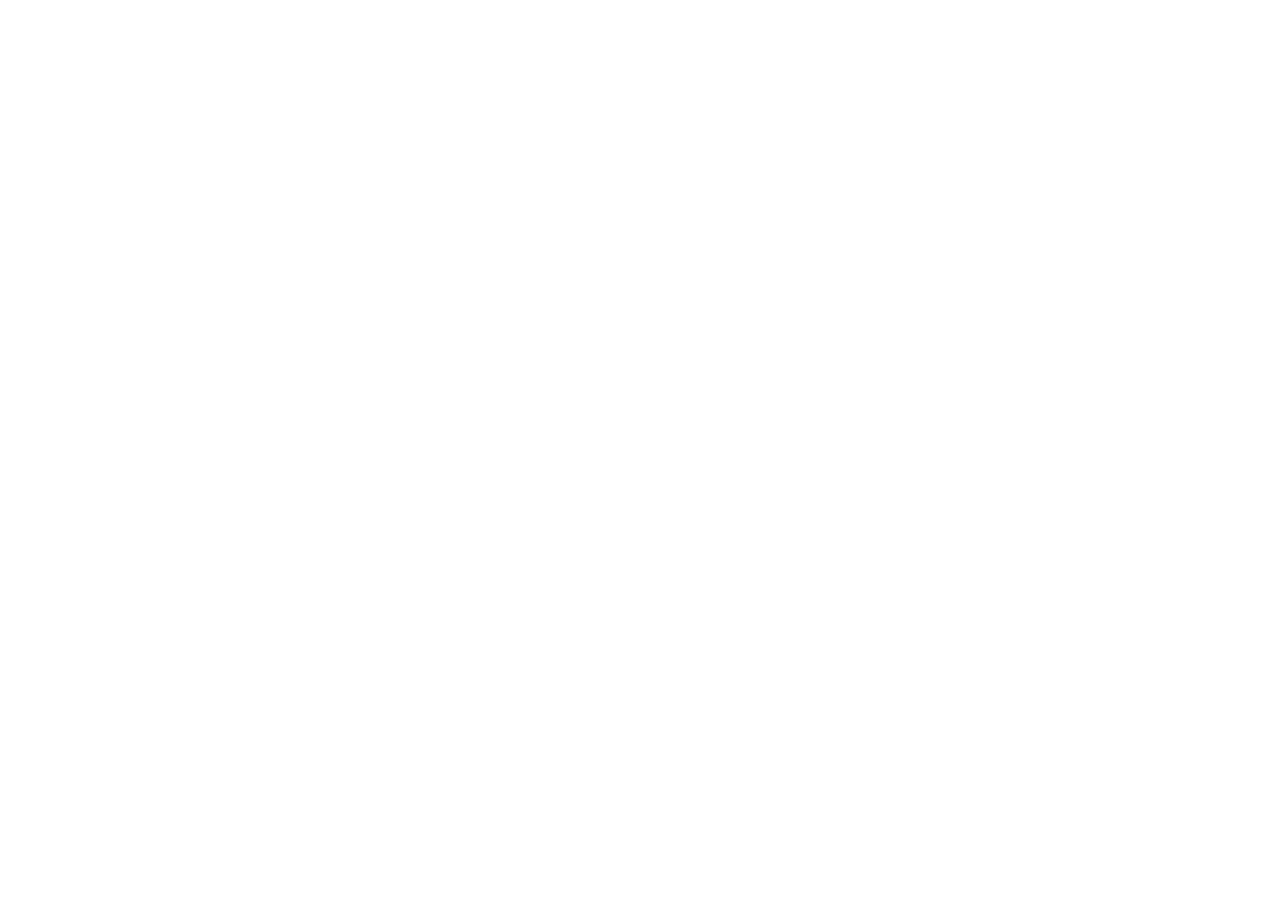
==== index.html @ d0fc97a7 "Add html main file" ====
<!DOCTYPE html>
<html lang="en">
<head>
    <meta charset="UTF-8">
    <meta name="viewport" content="width=device-width, initial-scale=1.0">
    <title>Document</title>
</head>
<body>
    
</body>
</html>
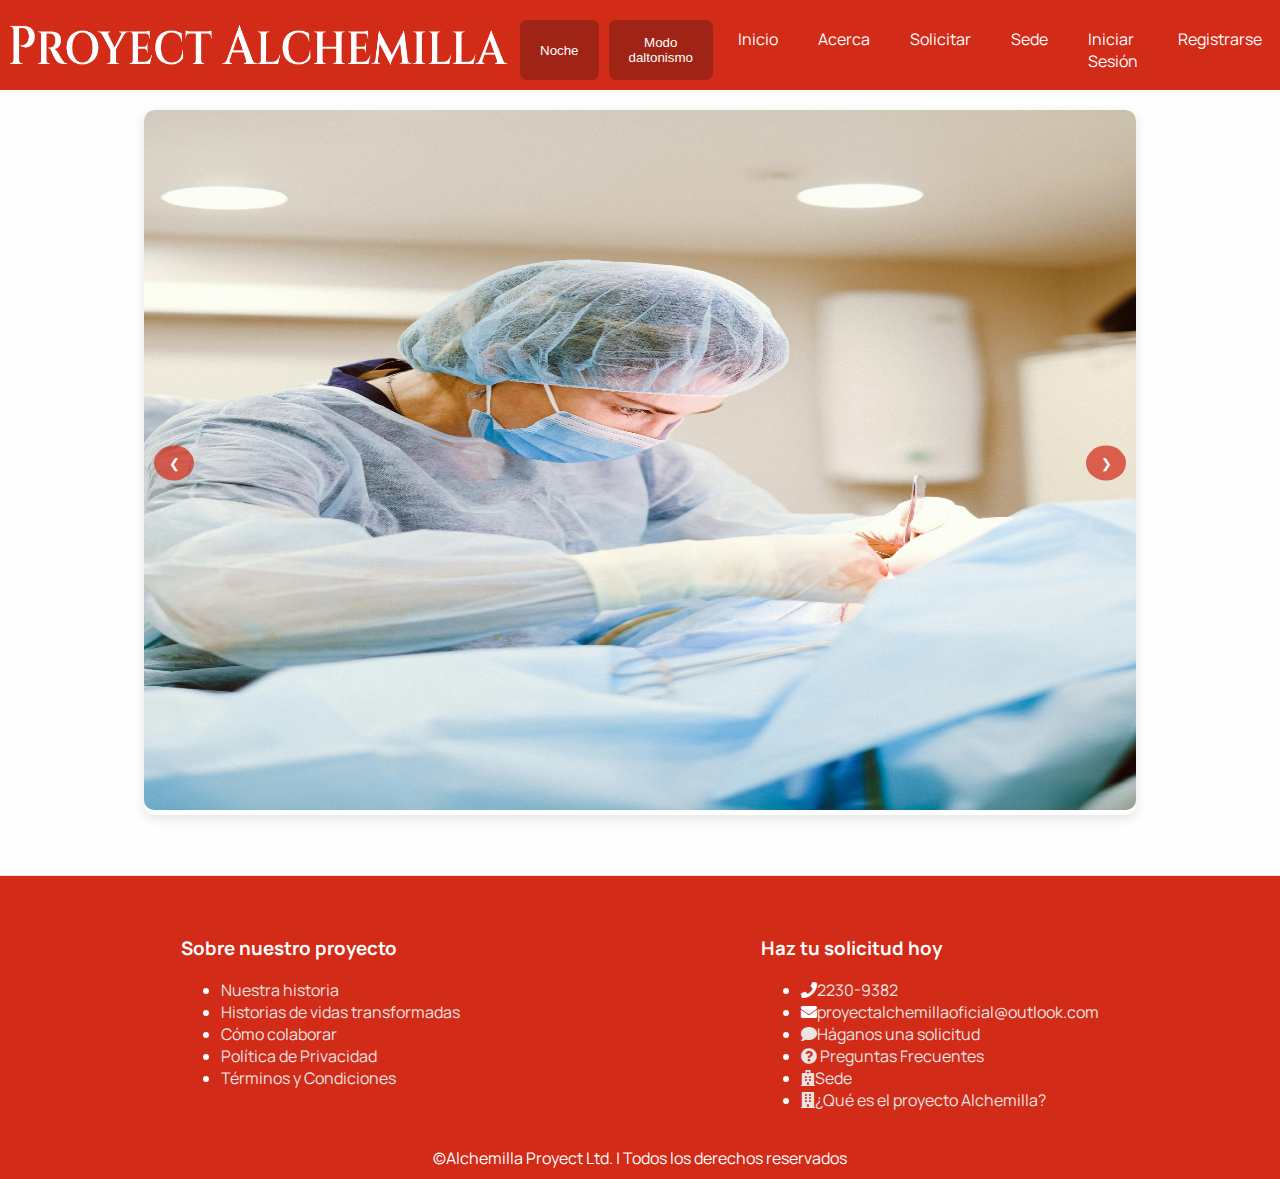
==== commit 5deb5261: "Add basically the whole page" ====
--- a/index.html
+++ b/index.html
@@ -1,11 +1,94 @@
 <!DOCTYPE html>
-<html lang="en">
+<html lang="es">
 <head>
     <meta charset="UTF-8">
     <meta name="viewport" content="width=device-width, initial-scale=1.0">
-    <title>Document</title>
+    <title>Proyect Alchemilla | Inicio</title>
+    <link rel="stylesheet" href="/css/main.css">
+    <link rel="stylesheet" href="https://cdnjs.cloudflare.com/ajax/libs/font-awesome/5.15.4/css/all.min.css">
+    <link type="image/png" sizes="96x96" rel="icon" href="/img/favicon.png">
 </head>
 <body>
+    <header>
+        <a href="index.html">
+            <img src="/img/logo.png" alt="logo" id="logoI">
+        </a>
+        <button class="hamburger" id="hamburger-btn">&#9776;</button>
+        <nav id="navbar">      
+            <button id="theme-toggle" class="theme-toggle">Día</button>
+            <button id="toggle-mode-btn">Modo daltonismo</button>
+            <a href="index.html">Inicio</a>
+            <a href="/html/about.html" id="acercade-link">Acerca</a>
+            <a href="/html/contacts.html" id="contactos-link">Solicitar</a>
+            <a href="/html/locate.html" id="ubicacion-link">Sede</a>
+            <a href="/html/history.html" id="historial-link" style="display:none;">Donaciones</a>
+            <a href="/html/admin.html" id="productos-link" style="display:none;">Administrador</a>
+            <a href="/html/login.html" id="login-link">Iniciar Sesión</a>
+            <a href="/html/register.html" id="register-link">Registrarse</a>
+            <span id="welcome-message" style="display:none;"></span>
+            <a href="#" id="logout-link" style="display:none;">Cerrar Sesión</a>
+            <button id="cart-btn">Donaciones (0)</button>
+        </nav>
+    </header>
+    <main>
+        <div class="carousel-container">
+            <div class="carousel">
+              <div class="carousel-item">
+                <img src="/img/img1.jpg" alt="Foto 1">
+              </div>
+              <div class="carousel-item">
+                <img src="/img/img2.jpg" alt="Foto 2">
+              </div>
+              <div class="carousel-item">
+                <img src="/img/img3.jpg" alt="Foto 3">
+              </div>
+              <div class="carousel-item">
+                <img src="/img/img4.jpg" alt="Foto 4">
+              </div>
+              <div class="carousel-item"><img src="/img/img5.jpg"></div>
+            </div>
+            <button class="carousel-prev" id="prev">&#10094;</button>
+            <button class="carousel-next" id="next">&#10095;</button>
+          </div>
+        <section id="product-list" class="product-grid"></section>
+        <div id="cart" style="display:none;">
+            <h2>Donaciones a realizar de parte suya:</h2>
+            <ul id="cart-items"></ul>
+            <p>Recompensa Final: ₡<span id="cart-subtotal">0.00</span></p>
+            <button id="checkout-btn">¡Donar!</button>
+        </div>
+    </main>
     
+    <footer>
+        <div class="footerdiv">
+         <div class="footerdiv2">
+          <h3 class="headline footer">Sobre nuestro proyecto</h3>
+          <ul class="footer-links">
+           <li><a href="#">Nuestra historia</a></li>
+           <li><a href="#">Historias de vidas transformadas</a></li>
+           <li><a href="#">Cómo colaborar</a></li>
+           <li><a href="#">Política de Privacidad</a></li>
+           <li><a href="#">Términos y Condiciones</a></li>
+          </ul>
+         </div>
+         <div class="footerdiv2">
+          <h3 class="headline footer">Haz tu solicitud hoy</h3>
+          <ul>
+           <li><i class="fa fa-phone" aria-hidden="true"></i><a href="tel:2230-9382" class="ng-binding">2230-9382</a></li>
+           <li><i class="fa fa-envelope" aria-hidden="true"></i><a class="ng-binding" href="mailto:proyectalchemillaoficial@outlook.com">proyectalchemillaoficial@outlook.com</a></li>
+           <li><a href="/html/contacts.html"><i class="fa fa-comment" aria-hidden="true"></i>Háganos una solicitud</a></li>
+           <li><a href="/html/faq.html"><i class="fa fa-question-circle" aria-hidden="true"></i> Preguntas Frecuentes</a></li>
+           <li><a href="/html/locate.html"><i class="fas fa-hospital" aria-hidden="true"></i>Sede</a></li>
+           <li><a href="/html/about.html"><i class="fas fa-building" aria-hidden="true"></i>¿Qué es el proyecto Alchemilla?</a></li>
+           </ul>
+            </div>
+        </div>
+        <span>©Alchemilla Proyect Ltd. | Todos los derechos reservados</span>
+    </footer> 
+    
+
+    <script src="/js/cart.js"></script>
+    <script src="/js/main.js"></script>
 </body>
-</html>+</html>
+    --- a/css/main.css
+++ b/css/main.css
@@ -0,0 +1,395 @@
+@import url('https://fonts.googleapis.com/css2?family=Manrope:wght@200..800&display=swap');
+
+html, body {
+    height: 100%;
+    margin: 0;
+    font-family: "Manrope", sans-serif;
+    padding: 0;
+    display: flex;
+    flex-direction: column;
+}
+header {
+    color: white;
+    padding: 10px;
+    display: flex;
+    justify-content: space-between;
+    align-items: center;
+}
+
+#logoI {
+    width: 500px;
+    padding-top: 10px;
+    height: 45px;
+    border-radius: 5%;
+}
+
+nav {
+    display: flex;
+    gap: 10px;
+    padding-top: 10px;
+    padding-left: 10px;
+    padding-right: 10px;
+}
+nav a, #welcome-message {
+    color: white;
+    padding: 8px 15px;
+    text-decoration: none;
+}
+
+#welcome-message {
+    font-weight: bold;
+    color: lightgreen;
+    display: inline-block;
+}
+
+
+.hamburger {
+    display: none;
+    background-color: #9f2415;
+    color: white;
+    font-size: 30px;
+    border: none;
+    cursor: pointer;
+}
+
+h1 {
+    margin: 20px 0;
+}
+
+main {
+    flex: 1;
+    padding: 20px;
+}
+form {
+    margin-bottom: 20px;
+}
+
+input {
+    display: block;
+    margin: 10px 0;
+    padding: 8px;
+    width: 100%;
+    max-width: 300px;
+}
+
+button {
+    padding: 10px 20px;
+    background-color: #9f2415;
+    color: white;
+    border: none;
+    cursor: pointer;
+    border-radius: 7px;
+}
+
+button:hover {
+    background-color: #f7503c;
+    transition: 17ms;
+    font-family: "Manrope", sans-serif;
+}
+.product-grid {
+    display: grid;
+    grid-template-columns: repeat(5, 1fr);
+    gap: 10px;
+    padding: 20px;
+}
+
+.product-card {
+    background-color: white;
+    border-radius: 8px;
+    padding: 15px;
+    text-align: center;
+    box-shadow: rgba(0, 0, 0, 0.1) 0px 4px 12px;
+}
+
+.product-card img {
+    width: 100%;
+    height: 50%;
+    border-radius: 8px;
+}
+
+.product-card h3 {
+    font-size: 18px;
+    margin: 10px 0;
+}
+.product-card p {
+    font-size: 14px;
+    margin: 5px 0;
+}
+
+.product-card .sold-out {
+    color: red;
+    font-weight: bold;
+}
+
+#logout-link {
+    color: #ffaba1;
+    cursor: pointer;
+}
+
+#welcome-message {
+    margin-right: 10px;
+    font-weight: bold;
+    color: #fe7b6b;
+}
+
+.compra {
+    border: 1px solid #ccc;
+    padding: 10px;
+    margin: 10px 0;
+}
+.compra h3 {
+    margin: 0 0 10px;
+}
+
+.compra ul {
+    list-style-type: none;
+    padding: 0;
+}
+
+.compra ul li {
+    padding: 10px 0;
+}
+
+.compra p {
+    font-weight: bold;
+}
+
+footer {
+    color: #fff;
+    text-align: center;
+    padding: 10px;
+    border-top: 1px solid #ddd;
+    padding-top: 20px;
+}
+.footerdiv {
+    padding: 20px;
+    display: flex;
+    justify-content: space-around;
+    flex-wrap: wrap;
+}
+
+.footerdiv1 {
+    padding-top: 20px;
+}
+
+.footerdiv2 {
+    color: white;
+    text-align: left;
+}
+
+footer a {
+    text-decoration: none;
+    color: rgb(234, 229, 229);
+}
+
+@media screen and (max-width: 768px) {
+    .product-grid {
+        grid-template-columns: repeat(2, 1fr);
+    }
+
+    header, footer {
+        text-align: center;
+    }
+
+nav {
+    display: none; 
+    flex-direction: column; 
+    background-color: #120436;
+    position: absolute;
+    top: 60px;
+    left: 0;
+    width: 100%;
+    padding: 10px 0;
+}
+
+nav a {
+    padding: 15px;
+    text-align: center;
+    border-bottom: 1px solid #ddd;
+}
+
+
+.hamburger {
+    display: block;
+}
+
+
+nav.active {
+    display: flex;
+}
+.hamburger.active {
+    content: "\2715";
+}
+
+.footerdiv {
+    display: flex;
+    flex-direction: column;
+    align-items: center;
+}
+
+.footerdiv1, .footerdiv2 {
+    text-align: center;
+}
+
+.footerdiv2 ul {
+    padding-left: 0;
+}
+
+.footerdiv2 ul li {
+    list-style-type: none;
+}
+}
+
+ @media screen and (max-width: 480px) {
+    .product-grid {
+        display: grid;
+        grid-template-columns: repeat(auto-fit, minmax(200px, 1fr)); 
+        gap: 10px;
+    }
+
+    button, input {
+        width: 100%; 
+    }
+
+    .hamburger.active {
+        content: "\2715"; 
+    }
+}
+
+
+.carousel-container {
+    position: relative;
+    width: 80%;
+    margin: auto;
+    overflow: hidden;
+    border-radius: 10px;
+    box-shadow: rgba(0, 0, 0, 0.1) 0px 4px 12px;
+
+  }
+  
+
+  .carousel {
+    display: flex;
+    transition: transform 0.5s ease-in-out;
+    width: 500%;
+  }
+
+  .carousel-item {
+    min-width: 20%; 
+    transition: transform 0.5s ease;
+  }
+  
+  .carousel-item img {
+    width: 100%;
+    height: 700px;
+    border-radius: 10px;
+  }
+  
+  .carousel-prev, .carousel-next {
+    position: absolute;
+    top: 50%;
+    transform: translateY(-50%);
+    background-color: #d22a17b6;
+    color: white;
+    border: none;
+    padding: 10px;
+    cursor: pointer;
+    z-index: 10;
+    width: 40px;
+    border-radius: 50%;
+  }
+  
+  .carousel-prev {
+    left: 10px;
+  }
+  
+  .carousel-next {
+    right: 10px;
+  }
+  
+  .carousel-prev:hover, .carousel-next:hover {
+    background-color: #d22a17;
+  }
+  
+  @media (max-width: 768px) {
+    .carousel-container {
+      width: 100%;
+    }
+  
+    .carousel-prev, .carousel-next {
+      padding: 5px;
+    }
+  }
+  :root {
+    --background-color: #f1f2f6;
+    --text-color: #000;
+    --header-background-color: #d22b17;
+    --footer-background-color: #d22b17;
+    --card-background-color: #dfe4ea;
+  }
+  
+  body {
+    background-color: var(--background-color);
+    color: var(--text-color);
+  }
+  
+  header {
+    background-color: var(--header-background-color);
+  }
+  
+  footer {
+    background-color: var(--footer-background-color);
+  }
+  
+  .product-card {
+    background-color: var(--card-background-color);
+  }
+  
+  .dark-mode {
+    --background-color: #747d8c;
+    --text-color: #f1f1f1;
+    --header-background-color: #d22b17;
+    --footer-background-color: #d22b17;
+    --card-background-color: #57606f;
+  }
+  
+  .dark-mode nav a, .dark-mode #welcome-message {
+    color: #f1f1f1;
+  }
+  
+  .dark-mode footer a {
+    color: #ddd;
+  }
+
+  body {
+    background-color: #fefeff;
+    color: #000;
+  }
+  
+
+  body.dark-mode {
+    background-color: #747d8c;
+    color: #e0e0e0;
+  }
+  
+
+  body.colorblind-mode {
+    color: #2d2d2d;
+}
+
+body.colorblind-mode button {
+    background-color: #005aee; 
+}
+
+body.colorblind-mode a {
+    color: #005aee; 
+}
+
+body.colorblind-mode svg {
+    color: #005aee; 
+}
+
+body.colorblind-mode header, body.colorblind-mode footer {
+    background-color: #000000;
+    color: #ffffff;
+}
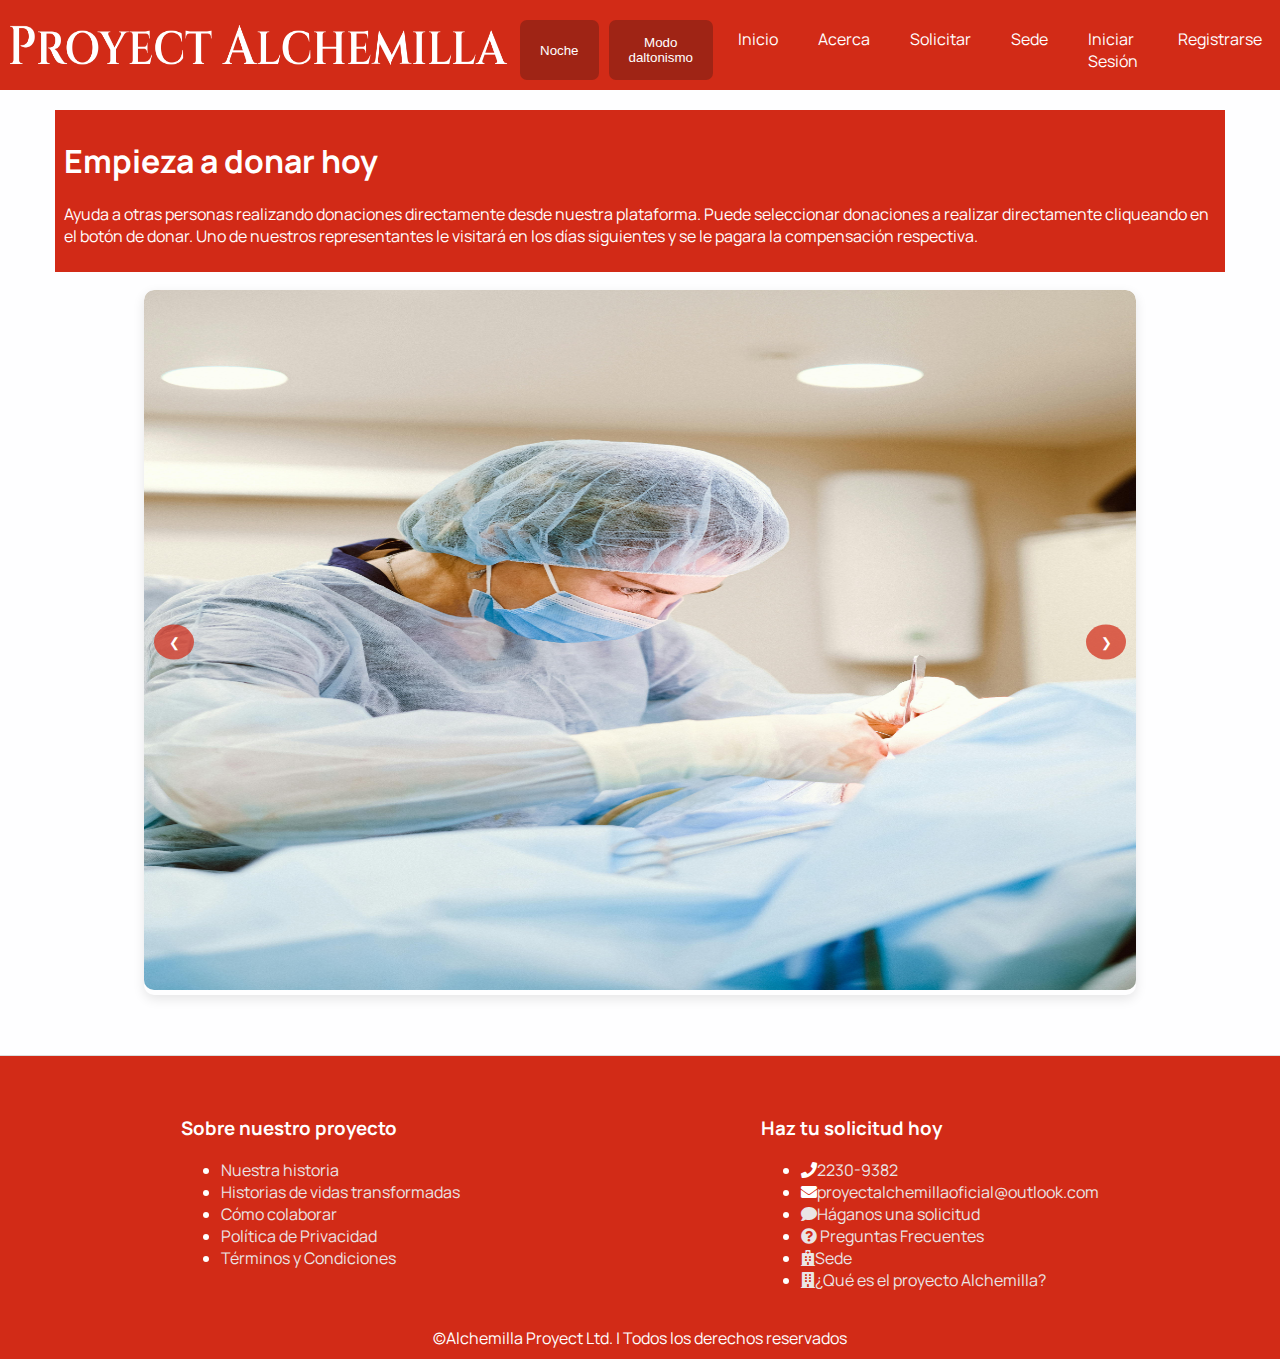
==== commit 0724b0b0: "Add indications to navigate the website" ====
--- a/index.html
+++ b/index.html
@@ -31,6 +31,12 @@
         </nav>
     </header>
     <main>
+      <div class="flashy-text">
+        <h1 class="flashy-title">Empieza a donar hoy</h1>
+        <p class="flashy-p">Ayuda a otras personas realizando donaciones directamente desde nuestra plataforma. Puede seleccionar donaciones a realizar directamente
+          cliqueando en el botón de donar. Uno de nuestros representantes le visitará en los días siguientes y se le pagara la compensación respectiva.
+        </p>
+      </div>
         <div class="carousel-container">
             <div class="carousel">
               <div class="carousel-item">
--- a/css/main.css
+++ b/css/main.css
@@ -189,6 +189,10 @@
 
     header, footer {
         text-align: center;
+    }
+
+    #logoI {
+        width: 50vw;
     }
 
 nav {
@@ -393,3 +397,17 @@
     background-color: #000000;
     color: #ffffff;
 }
+
+body.colorblind-mode .flashy-text {
+    background-color: #005aee;
+}
+
+.flashy-text {
+    background-color: #d22a17;
+    width: 90vw;
+    color: #ffffff;
+    position: relative;
+    padding: 0.7vw;
+    margin: auto;
+    margin-bottom: 2vh;
+}